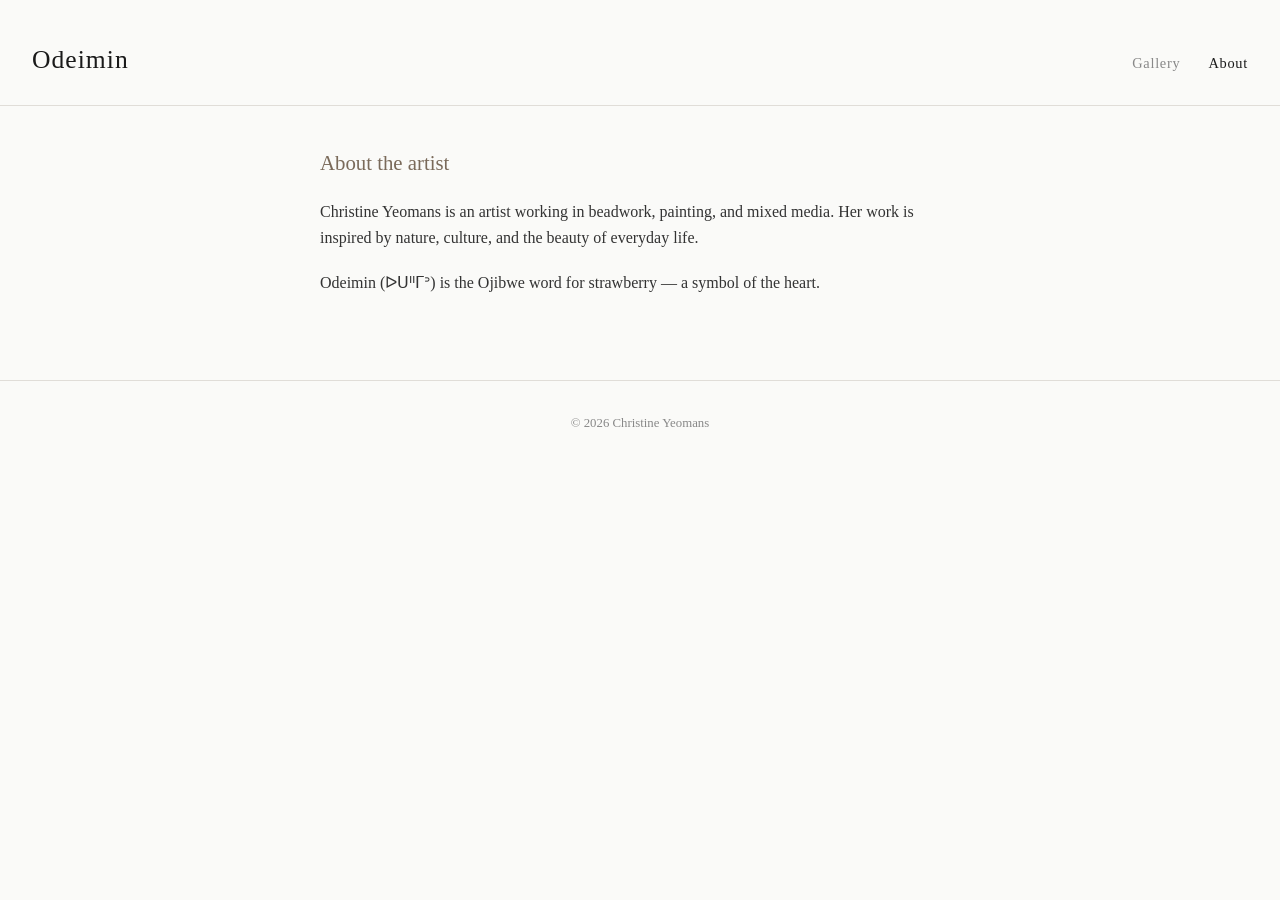
==== about.html @ 3b9ad9a4 "initial site" ====
<!DOCTYPE html>
<html lang="en">
<head>
  <meta charset="UTF-8">
  <meta name="viewport" content="width=device-width, initial-scale=1.0">
  <title>About — Odeimin</title>
  <link rel="stylesheet" href="css/style.css">
</head>
<body>

<header>
  <h1><a href="index.html">Odeimin</a></h1>
  <nav>
    <a href="index.html">Gallery</a>
    <a href="about.html" class="active">About</a>
  </nav>
</header>

<main>
  <div class="about-content">
    <h2>About the artist</h2>
    <p>
      Christine Yeomans is an artist working in beadwork, painting, and mixed media.
      Her work is inspired by nature, culture, and the beauty of everyday life.
    </p>
    <p>
      Odeimin (ᐅᑌᐦᒥᐣ) is the Ojibwe word for strawberry — a symbol of the heart.
    </p>
  </div>
</main>

<footer>
  <p>&copy; <span id="year"></span> Christine Yeomans</p>
</footer>

<script>
  document.getElementById('year').textContent = new Date().getFullYear();
</script>
</body>
</html>
---- css/style.css ----
*, *::before, *::after {
  box-sizing: border-box;
  margin: 0;
  padding: 0;
}

:root {
  --bg: #fafaf8;
  --text: #1a1a1a;
  --muted: #888;
  --border: #e0ddd8;
  --accent: #7a6a5a;
}

html {
  font-size: 16px;
}

body {
  background: var(--bg);
  color: var(--text);
  font-family: Georgia, 'Times New Roman', serif;
  line-height: 1.6;
}

/* ── Header ── */
header {
  padding: 2.5rem 2rem 1.5rem;
  border-bottom: 1px solid var(--border);
  display: flex;
  align-items: baseline;
  justify-content: space-between;
  flex-wrap: wrap;
  gap: 1rem;
}

header h1 {
  font-size: 1.6rem;
  font-weight: normal;
  letter-spacing: 0.04em;
}

header h1 a {
  color: inherit;
  text-decoration: none;
}

nav {
  display: flex;
  gap: 1.75rem;
}

nav a {
  color: var(--muted);
  text-decoration: none;
  font-size: 0.9rem;
  letter-spacing: 0.05em;
  transition: color 0.2s;
}

nav a:hover,
nav a.active {
  color: var(--text);
}

/* ── Main layout ── */
main {
  max-width: 1200px;
  margin: 0 auto;
  padding: 2.5rem 1.5rem 4rem;
}

/* ── Gallery masonry ── */
.gallery {
  columns: 3 280px;
  column-gap: 1.25rem;
}

.gallery-item {
  break-inside: avoid;
  margin-bottom: 1.25rem;
  overflow: hidden;
  background: var(--border);
}

.gallery-item img {
  display: block;
  width: 100%;
  height: auto;
  transition: opacity 0.3s;
}

.gallery-item img:hover {
  opacity: 0.92;
}

/* ── Lightbox ── */
#lightbox {
  display: none;
  position: fixed;
  inset: 0;
  background: rgba(0, 0, 0, 0.88);
  z-index: 100;
  align-items: center;
  justify-content: center;
  cursor: pointer;
}

#lightbox.open {
  display: flex;
}

#lightbox img {
  max-width: 90vw;
  max-height: 90vh;
  object-fit: contain;
  box-shadow: 0 4px 40px rgba(0,0,0,0.6);
}

#lightbox-close {
  position: fixed;
  top: 1.25rem;
  right: 1.5rem;
  color: #fff;
  font-size: 2rem;
  cursor: pointer;
  line-height: 1;
  opacity: 0.7;
  background: none;
  border: none;
}

#lightbox-close:hover {
  opacity: 1;
}

/* ── Empty state ── */
.empty {
  text-align: center;
  color: var(--muted);
  padding: 4rem 0;
  font-size: 1rem;
}

/* ── About page ── */
.about-content {
  max-width: 640px;
  margin: 0 auto;
}

.about-content h2 {
  font-size: 1.3rem;
  font-weight: normal;
  margin-bottom: 1.25rem;
  color: var(--accent);
}

.about-content p {
  margin-bottom: 1.25rem;
  color: #333;
}

/* ── Upload page ── */
.upload-form {
  max-width: 480px;
  margin: 0 auto;
}

.upload-form h2 {
  font-size: 1.2rem;
  font-weight: normal;
  margin-bottom: 2rem;
  color: var(--accent);
}

.field {
  margin-bottom: 1.25rem;
}

.field label {
  display: block;
  font-size: 0.85rem;
  color: var(--muted);
  letter-spacing: 0.05em;
  margin-bottom: 0.4rem;
}

.field input[type="password"],
.field input[type="file"],
.field input[type="text"] {
  width: 100%;
  padding: 0.65rem 0.75rem;
  border: 1px solid var(--border);
  background: #fff;
  font-size: 1rem;
  font-family: inherit;
  color: var(--text);
  appearance: none;
  border-radius: 0;
}

.field input[type="file"] {
  padding: 0.5rem;
  cursor: pointer;
}

.btn {
  display: inline-block;
  padding: 0.75rem 2rem;
  background: var(--accent);
  color: #fff;
  border: none;
  font-size: 0.95rem;
  font-family: inherit;
  letter-spacing: 0.04em;
  cursor: pointer;
  width: 100%;
  margin-top: 0.5rem;
  transition: background 0.2s;
}

.btn:hover {
  background: #5e5047;
}

.message {
  padding: 0.75rem 1rem;
  margin-bottom: 1.25rem;
  font-size: 0.9rem;
  border-left: 3px solid;
}

.message.success {
  background: #f0f7f0;
  border-color: #6aaa6a;
  color: #3a6e3a;
}

.message.error {
  background: #fdf0f0;
  border-color: #cc6666;
  color: #8a2a2a;
}

/* ── Footer ── */
footer {
  text-align: center;
  padding: 2rem;
  color: var(--muted);
  font-size: 0.8rem;
  border-top: 1px solid var(--border);
}

/* ── Responsive ── */
@media (max-width: 600px) {
  header {
    padding: 1.5rem 1rem 1rem;
  }

  header h1 {
    font-size: 1.3rem;
  }

  nav {
    gap: 1.25rem;
  }

  main {
    padding: 1.5rem 1rem 3rem;
  }

  .gallery {
    columns: 2 140px;
    column-gap: 0.75rem;
  }

  .gallery-item {
    margin-bottom: 0.75rem;
  }
}
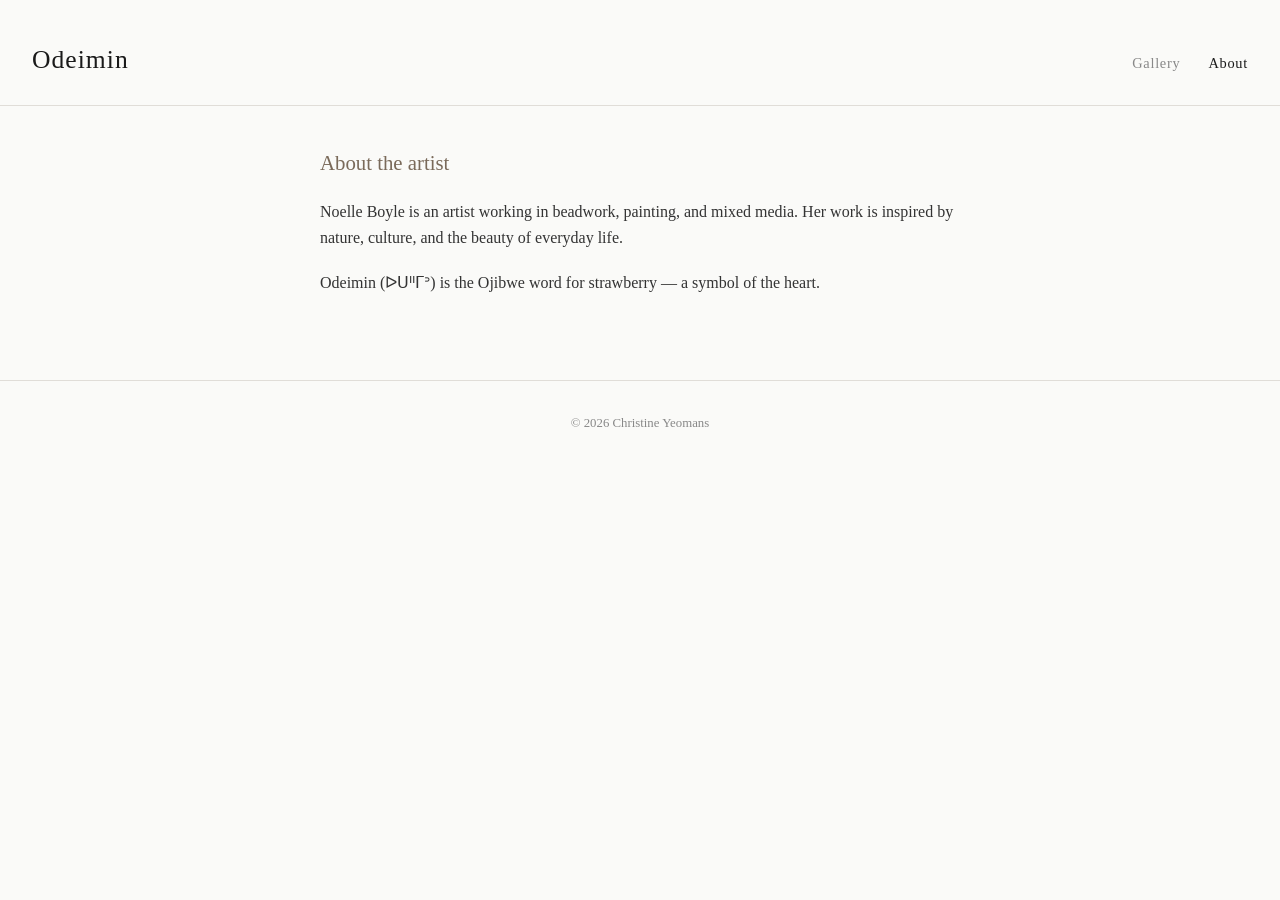
==== commit 9e8c18e4: "added delete" ====
--- a/about.html
+++ b/about.html
@@ -20,7 +20,7 @@
   <div class="about-content">
     <h2>About the artist</h2>
     <p>
-      Christine Yeomans is an artist working in beadwork, painting, and mixed media.
+      Noelle Boyle is an artist working in beadwork, painting, and mixed media.
       Her work is inspired by nature, culture, and the beauty of everyday life.
     </p>
     <p>
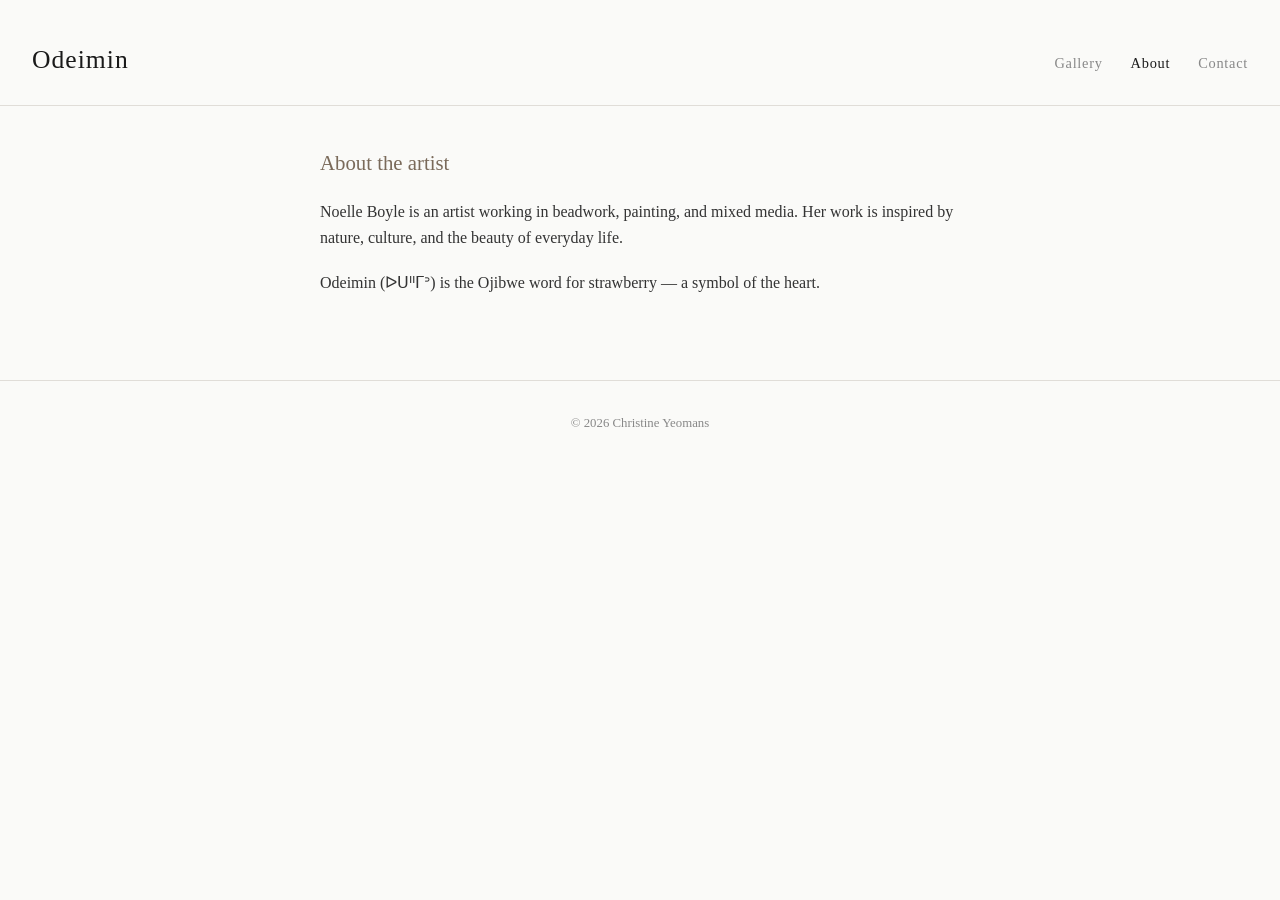
==== commit c9a75df6: "add contact form" ====
--- a/about.html
+++ b/about.html
@@ -13,6 +13,7 @@
   <nav>
     <a href="index.html">Gallery</a>
     <a href="about.html" class="active">About</a>
+    <a href="contact.html">Contact</a>
   </nav>
 </header>
 
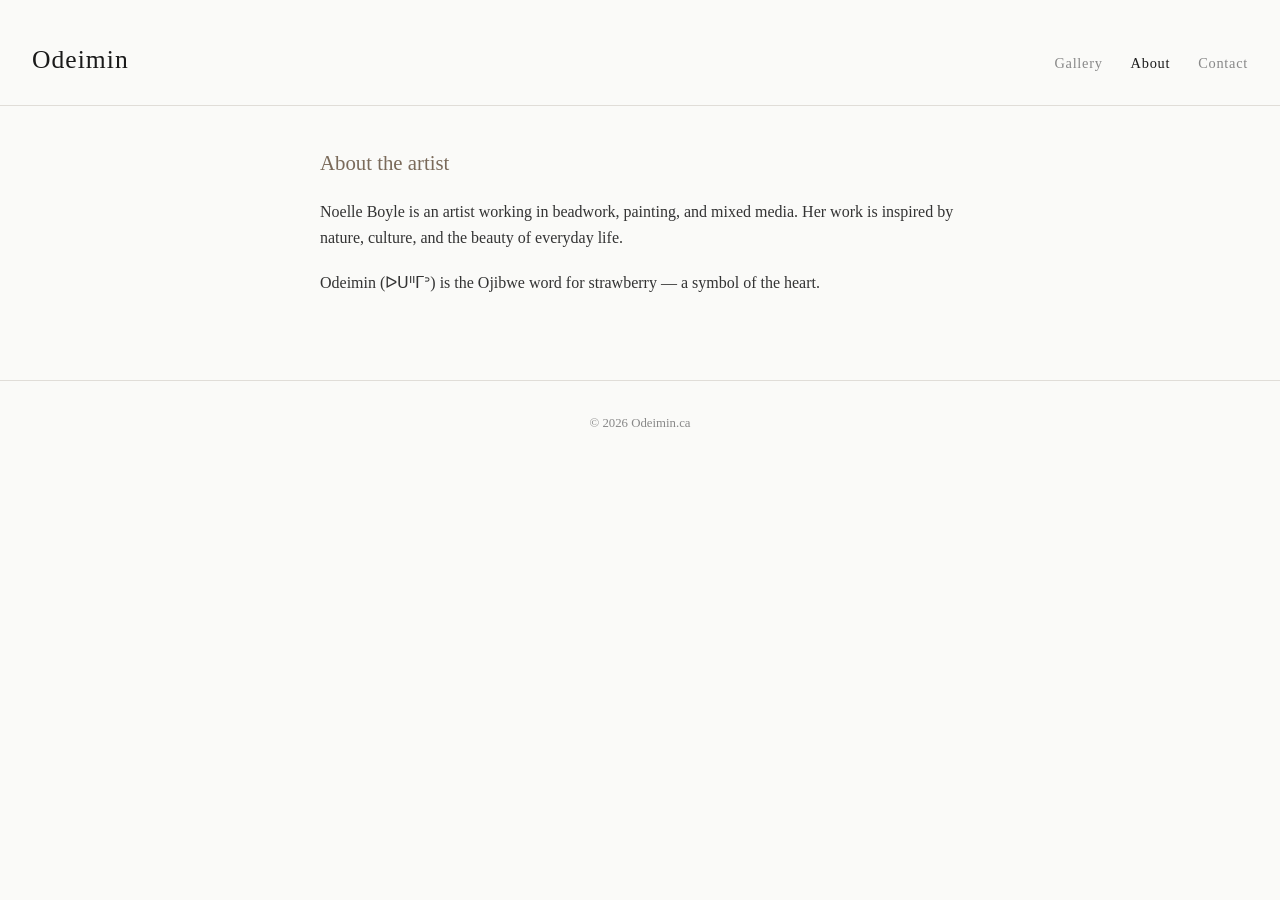
==== commit 82463b04: "minor edit" ====
--- a/about.html
+++ b/about.html
@@ -31,7 +31,7 @@
 </main>
 
 <footer>
-  <p>&copy; <span id="year"></span> Christine Yeomans</p>
+  <p>&copy; <span id="year"></span> Odeimin.ca</p>
 </footer>
 
 <script>
--- a/css/style.css
+++ b/css/style.css
@@ -77,10 +77,33 @@
 }
 
 .gallery-item {
+  position: relative;
   break-inside: avoid;
   margin-bottom: 1.25rem;
   overflow: hidden;
   background: var(--border);
+}
+
+.avail-label {
+  position: absolute;
+  bottom: 0.45rem;
+  right: 0.45rem;
+  font-size: 0.62rem;
+  letter-spacing: 0.07em;
+  text-transform: uppercase;
+  padding: 0.15rem 0.5rem;
+  pointer-events: none;
+  font-family: Georgia, 'Times New Roman', serif;
+}
+
+.avail-label.available {
+  background: rgba(74, 140, 74, 0.82);
+  color: #fff;
+}
+
+.avail-label.unavailable {
+  background: rgba(30, 30, 30, 0.52);
+  color: #ddd;
 }
 
 .gallery-item img {
@@ -183,6 +206,38 @@
   color: var(--muted);
   letter-spacing: 0.05em;
   margin-bottom: 0.4rem;
+}
+
+.toggle-group {
+  display: flex;
+  border: 1px solid var(--border);
+  overflow: hidden;
+}
+
+.toggle-group label {
+  flex: 1;
+  display: flex;
+  align-items: center;
+  justify-content: center;
+  padding: 0.6rem 0.75rem;
+  font-size: 0.9rem;
+  color: var(--muted);
+  cursor: pointer;
+  transition: background 0.15s, color 0.15s;
+  user-select: none;
+}
+
+.toggle-group label:not(:last-child) {
+  border-right: 1px solid var(--border);
+}
+
+.toggle-group input[type="radio"] {
+  display: none;
+}
+
+.toggle-group label:has(input:checked) {
+  background: var(--accent);
+  color: #fff;
 }
 
 .field input[type="password"],
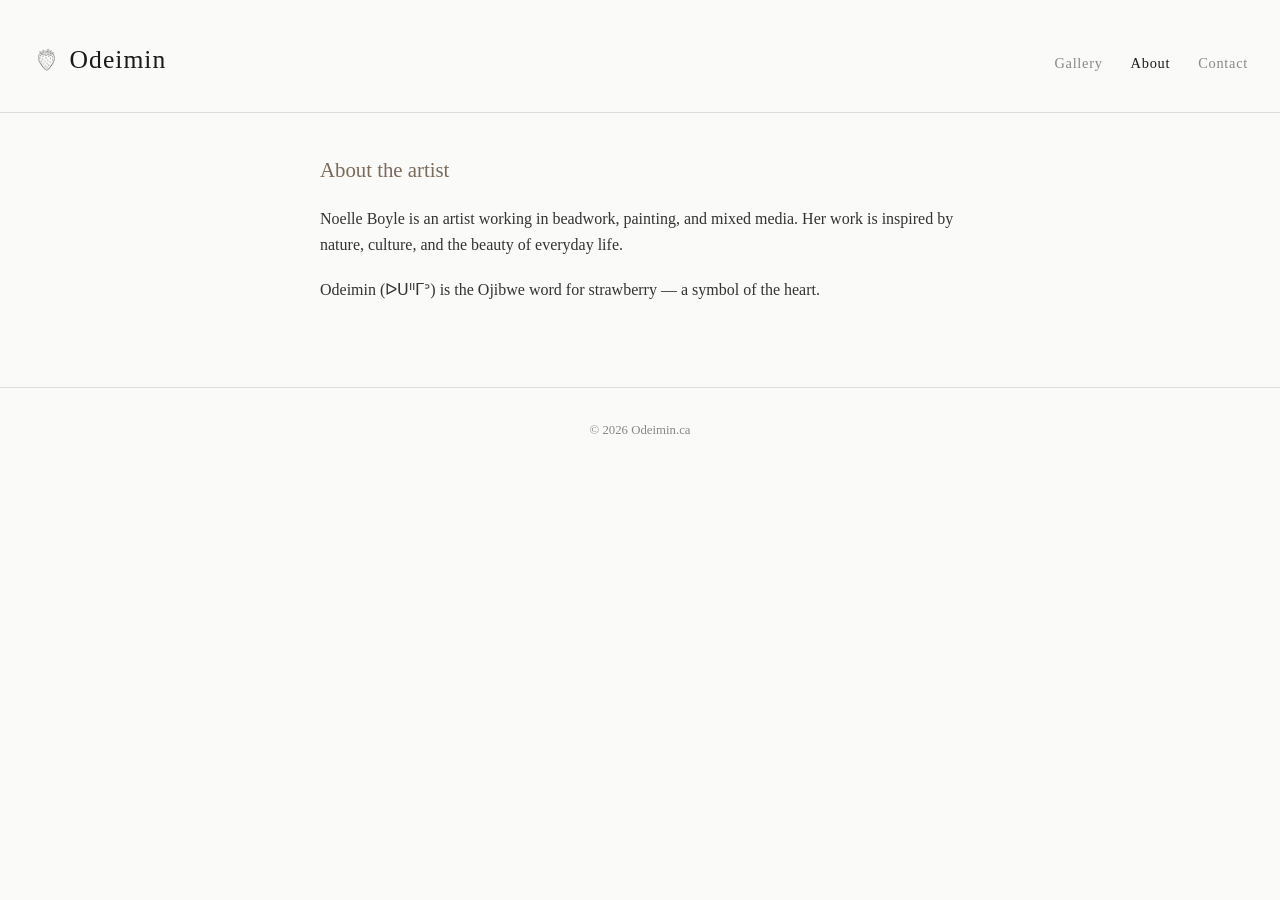
==== commit abd9f945: "added logo" ====
--- a/about.html
+++ b/about.html
@@ -9,7 +9,7 @@
 <body>
 
 <header>
-  <h1><a href="index.html">Odeimin</a></h1>
+  <h1><a href="index.html"><img src="odeimin.png" alt="Odeimin" class="site-logo"> Odeimin</a></h1>
   <nav>
     <a href="index.html">Gallery</a>
     <a href="about.html" class="active">About</a>
--- a/css/style.css
+++ b/css/style.css
@@ -28,7 +28,7 @@
   padding: 2.5rem 2rem 1.5rem;
   border-bottom: 1px solid var(--border);
   display: flex;
-  align-items: baseline;
+  align-items: center;
   justify-content: space-between;
   flex-wrap: wrap;
   gap: 1rem;
@@ -43,6 +43,14 @@
 header h1 a {
   color: inherit;
   text-decoration: none;
+  display: inline-flex;
+  align-items: center;
+  gap: 0.55rem;
+}
+
+.site-logo {
+  height: 1.8rem;
+  width: auto;
 }
 
 nav {
@@ -82,6 +90,7 @@
   margin-bottom: 1.25rem;
   overflow: hidden;
   background: var(--border);
+  border-radius: .6em;
 }
 
 .avail-label {
@@ -225,6 +234,7 @@
   cursor: pointer;
   transition: background 0.15s, color 0.15s;
   user-select: none;
+  margin-bottom: 0;
 }
 
 .toggle-group label:not(:last-child) {
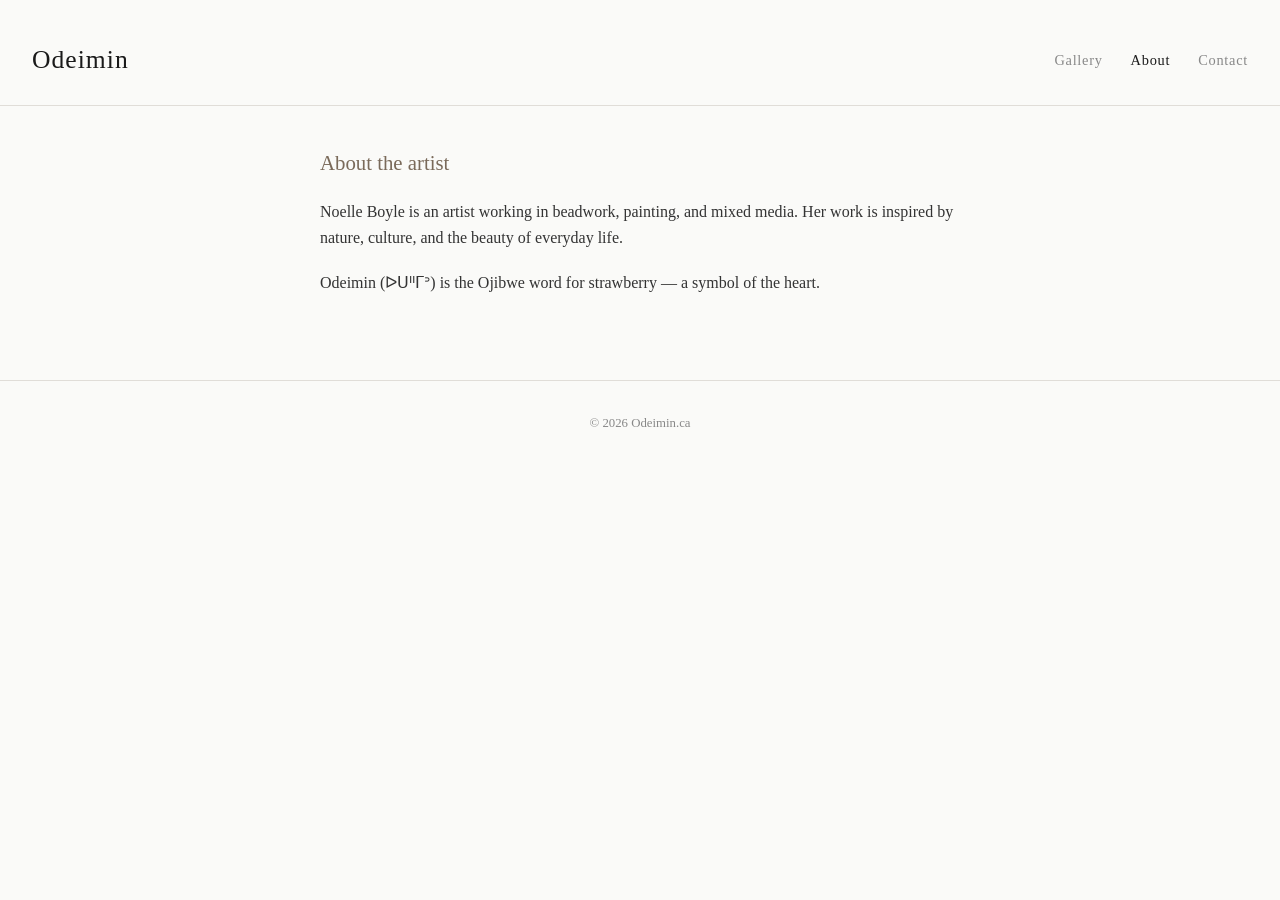
==== commit b091b4e0: "rmove logop" ====
--- a/about.html
+++ b/about.html
@@ -9,7 +9,7 @@
 <body>
 
 <header>
-  <h1><a href="index.html"><img src="odeimin.png" alt="Odeimin" class="site-logo"> Odeimin</a></h1>
+  <h1><a href="index.html"> Odeimin</a></h1>
   <nav>
     <a href="index.html">Gallery</a>
     <a href="about.html" class="active">About</a>
--- a/css/style.css
+++ b/css/style.css
@@ -46,11 +46,6 @@
   display: inline-flex;
   align-items: center;
   gap: 0.55rem;
-}
-
-.site-logo {
-  height: 1.8rem;
-  width: auto;
 }
 
 nav {
@@ -326,6 +321,11 @@
     font-size: 1.3rem;
   }
 
+  .site-logo {
+    height: 1.3rem;
+    max-width: 80px;
+  }
+
   nav {
     gap: 1.25rem;
   }
